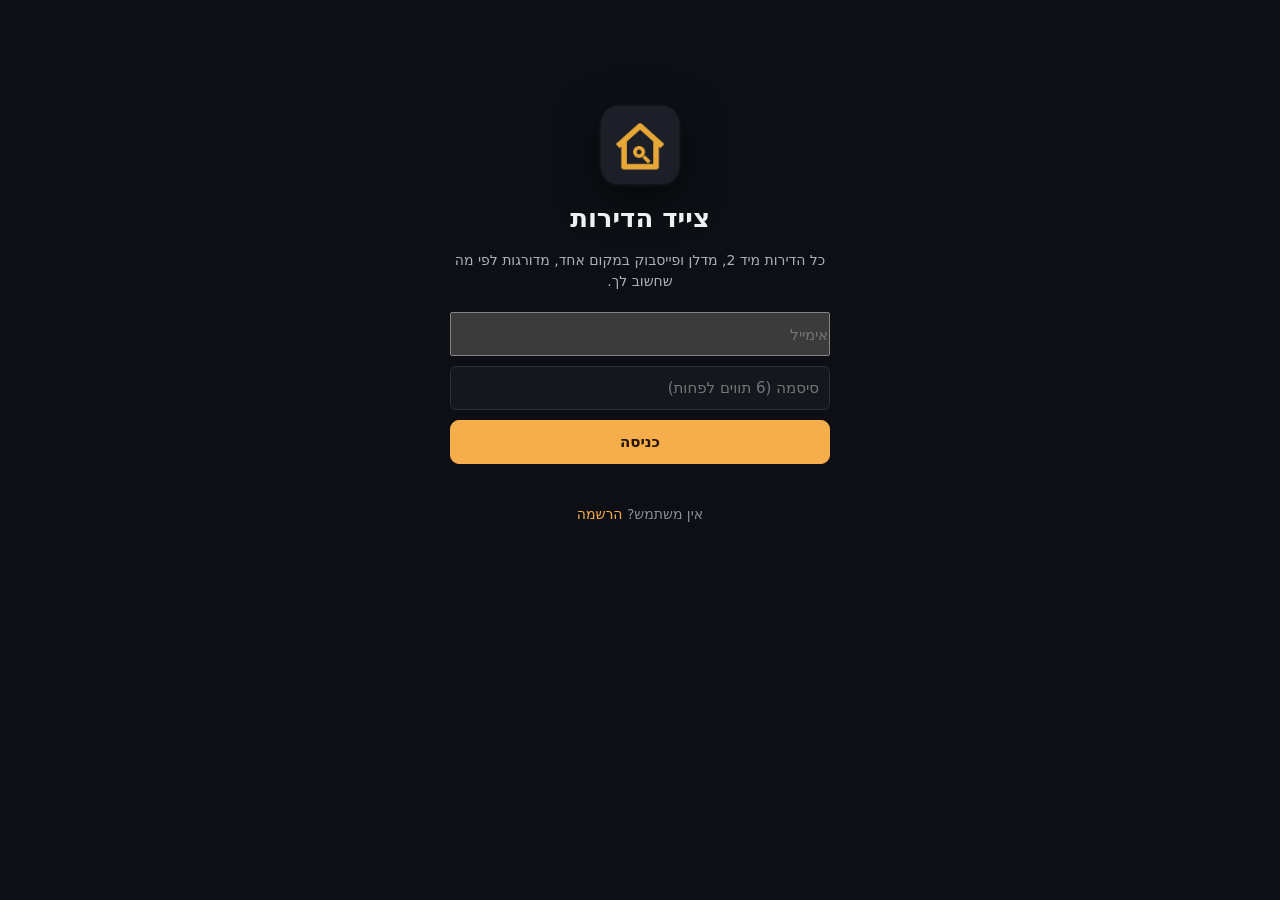
==== index.html @ 7a2f31d3 "deploy 2026-09-27 21:15" ====
<!DOCTYPE html>
<html lang="he" dir="rtl">
<head>
<meta charset="utf-8">
<meta name="viewport" content="width=device-width, initial-scale=1, viewport-fit=cover">
<title>צייד הדירות</title>
<meta name="description" content="כל הדירות מיד 2, מדלן ופייסבוק במקום אחד, מדורגות לפי מה שחשוב לך.">
<meta name="theme-color" content="#1c1f28">
<link rel="manifest" href="manifest.webmanifest">
<link rel="icon" href="icons/48.png">
<link rel="apple-touch-icon" href="icons/180.png">
<meta name="apple-mobile-web-app-capable" content="yes">
<meta name="apple-mobile-web-app-status-bar-style" content="black-translucent">
<meta name="apple-mobile-web-app-title" content="צייד הדירות">
<link rel="stylesheet" href="ui.css">
<link rel="stylesheet" href="app.css">
</head>
<body>

<svg class="sprite" aria-hidden="true">
  <symbol id="i-home" viewBox="0 0 24 24"><path d="M3.5 11 12 3.5l8.5 7.5"/><path d="M5.5 9.5v11h13v-11"/><path d="M10 20.5v-6h4v6"/></symbol>
  <symbol id="i-star" viewBox="0 0 24 24"><path d="m12 3.2 2.7 5.6 6.1.8-4.5 4.2 1.1 6.1L12 17l-5.4 2.9 1.1-6.1-4.5-4.2 6.1-.8z"/></symbol>
  <symbol id="i-pair" viewBox="0 0 24 24"><rect x="5" y="3.5" width="14" height="17" rx="1.5"/><path d="M5 12h14"/><path d="M9 7.5h2M13 7.5h2M9 16h2M13 16h2"/></symbol>
  <symbol id="i-sliders" viewBox="0 0 24 24"><path d="M4 6.5h9M17 6.5h3M4 12h3M11 12h9M4 17.5h11M19 17.5h1"/><circle cx="15" cy="6.5" r="2"/><circle cx="9" cy="12" r="2"/><circle cx="17" cy="17.5" r="2"/></symbol>
  <symbol id="i-source" viewBox="0 0 24 24"><circle cx="12" cy="12" r="8.5"/><path d="M3.5 12h17M12 3.5c2.5 2.6 3.5 5.4 3.5 8.5s-1 5.9-3.5 8.5c-2.5-2.6-3.5-5.4-3.5-8.5s1-5.9 3.5-8.5z"/></symbol>
  <symbol id="i-bell" viewBox="0 0 24 24"><path d="M6 16.5V11a6 6 0 1 1 12 0v5.5l1.5 2h-15z"/><path d="M10 20.5a2 2 0 0 0 4 0"/></symbol>
  <symbol id="i-settings" viewBox="0 0 24 24"><circle cx="12" cy="12" r="3"/><path d="M12 2.5v2.2M12 19.3v2.2M21.5 12h-2.2M4.7 12H2.5M18.7 5.3l-1.6 1.6M6.9 17.1l-1.6 1.6M18.7 18.7l-1.6-1.6M6.9 6.9 5.3 5.3"/></symbol>
  <symbol id="i-log" viewBox="0 0 24 24"><path d="M8.5 6.5h12M8.5 12h12M8.5 17.5h12M3.5 6.5h.01M3.5 12h.01M3.5 17.5h.01"/></symbol>
  <symbol id="i-sync" viewBox="0 0 24 24"><path d="M20.5 12a8.5 8.5 0 1 1-2.5-6"/><path d="M20.5 3.5v6h-6"/></symbol>
  <symbol id="i-external" viewBox="0 0 24 24"><path d="M14.5 3.5h6v6"/><path d="M10 14 20.5 3.5"/><path d="M20.5 14v5.5a2 2 0 0 1-2 2h-13a2 2 0 0 1-2-2v-13a2 2 0 0 1 2-2H11"/></symbol>
  <symbol id="i-search" viewBox="0 0 24 24"><circle cx="11" cy="11" r="7"/><path d="m20 20-3.6-3.6"/></symbol>
  <symbol id="i-x" viewBox="0 0 24 24"><path d="M6 6l12 12M18 6 6 18"/></symbol>
  <symbol id="i-eye-off" viewBox="0 0 24 24"><path d="M3.5 3.5l17 17"/><path d="M10.6 5.6A9.6 9.6 0 0 1 12 5.5c5 0 8.5 4.5 9.5 6.5a14 14 0 0 1-3 3.8M6.4 6.9C4.4 8.3 3 10.4 2.5 12c1 2 4.5 6.5 9.5 6.5 1.6 0 3-.4 4.3-1"/><path d="M9.9 9.9a3 3 0 0 0 4.2 4.2"/></symbol>
  <symbol id="i-chat" viewBox="0 0 24 24"><path d="M20.5 11.5a8.5 8.5 0 0 1-12.4 7.6L3.5 20.5l1.4-4.4A8.5 8.5 0 1 1 20.5 11.5z"/></symbol>
  <symbol id="i-plus" viewBox="0 0 24 24"><path d="M12 5v14M5 12h14"/></symbol>
  <symbol id="i-trash" viewBox="0 0 24 24"><path d="M3.5 6.5h17M9 6.5v-3h6v3M5.5 6.5l1 14h11l1-14"/></symbol>
  <symbol id="i-down" viewBox="0 0 24 24"><path d="M12 4.5v15M6 13.5l6 6 6-6"/></symbol>
  <symbol id="i-copy" viewBox="0 0 24 24"><rect x="8.5" y="8.5" width="12" height="12" rx="2"/><path d="M15.5 8.5v-3a2 2 0 0 0-2-2h-8a2 2 0 0 0-2 2v8a2 2 0 0 0 2 2h3"/></symbol>
  <symbol id="i-check" viewBox="0 0 24 24"><path d="M20 6.5 9.2 17.3 4 12.1"/></symbol>
  <symbol id="i-play" viewBox="0 0 24 24"><path d="M7 4.5 19.5 12 7 19.5z"/></symbol>
  <symbol id="i-pause" viewBox="0 0 24 24"><path d="M8.5 4.5v15M15.5 4.5v15"/></symbol>
  <symbol id="i-menu" viewBox="0 0 24 24"><path d="M4 7h16M4 12h16M4 17h16"/></symbol>
  <symbol id="i-chevron" viewBox="0 0 24 24"><path d="m14.5 6-6 6 6 6"/></symbol>
  <symbol id="i-spark" viewBox="0 0 24 24"><path d="M12 3.5l1.8 5.2 5.2 1.8-5.2 1.8L12 17.5l-1.8-5.2L5 10.5l5.2-1.8z"/><path d="M19 16v4M17 18h4"/></symbol>
</svg>

<div class="app">
  <header class="topbar">
    <div class="brand"><img src="icons/48.png" alt=""><span>צייד הדירות</span></div>
    <label class="profile-pick" title="פרופיל חיפוש">
      <select id="profileSel"></select>
    </label>
    <div class="search"><svg class="ico sm"><use href="#i-search"/></svg><input type="search" id="q" placeholder="חיפוש חופשי: רחוב, שכונה, מילה במודעה…"></div>
    <div class="grow"></div>
    <span class="scan-status" id="scanStatus"></span>
    <button class="btn icon mobile-only" id="searchBtn" title="חיפוש" aria-label="חיפוש"><svg class="ico"><use href="#i-search"/></svg></button>
    <button class="btn primary" id="scanBtn" title="סרוק עכשיו"><svg class="ico sm"><use href="#i-sync"/></svg><span>סרוק עכשיו</span><i class="scan-dot" id="scanDot"></i></button>
  </header>

  <nav class="rail" id="rail">
    <a href="#listings" data-view="listings"><svg class="ico"><use href="#i-home"/></svg><span>דירות</span><i>דירות</i><em id="cntListings"></em></a>
    <a href="#favorites" data-view="favorites"><svg class="ico"><use href="#i-star"/></svg><span>מועדפים</span><i>מועדפים</i><em id="cntFav"></em></a>
    <a href="#pairs" data-view="pairs"><svg class="ico"><use href="#i-pair"/></svg><span>שתי דירות בבניין</span><i>זוגות</i><em id="cntPairs"></em></a>
    <div class="rail-sep">הגדרות החיפוש</div>
    <a href="#profile" data-view="profile"><svg class="ico"><use href="#i-sliders"/></svg><span>פרופיל וקריטריונים</span><i>פרופיל</i></a>
    <a href="#sources" data-view="sources" class="secondary"><svg class="ico"><use href="#i-source"/></svg><span>מקורות</span><i>מקורות</i><em id="cntSources"></em></a>
    <a href="#notify" data-view="notify" class="secondary"><svg class="ico"><use href="#i-bell"/></svg><span>התראות</span><i>התראות</i></a>
    <a href="#settings" data-view="settings" class="secondary"><svg class="ico"><use href="#i-settings"/></svg><span>AI וכללי</span><i>הגדרות</i></a>
    <a href="#log" data-view="log" class="secondary"><svg class="ico"><use href="#i-log"/></svg><span>יומן סריקות</span><i>יומן</i></a>
    <a href="#more" data-view="more" class="more-tab"><svg class="ico"><use href="#i-menu"/></svg><span>עוד</span><i>עוד</i></a>
  </nav>

  <main class="main" id="main"></main>
</div>

<aside class="drawer" id="drawer" hidden>
  <div class="drawer-scrim" data-close></div>
  <div class="drawer-panel" role="dialog" aria-modal="true">
    <button class="btn icon ghost drawer-x" data-close aria-label="סגור"><svg class="ico"><use href="#i-x"/></svg></button>
    <div id="drawerBody"></div>
  </div>
</aside>

<span id="who" hidden></span>
<script type="module" src="app.js"></script>
</body>
</html>
---- ui.css ----
/* =====================================================================
   צייד הדירות — מערכת עיצוב
   בסיס דיו קר + מבטא ענבר יחיד (כמו האייקון). ירוק/אדום רק למשמעות: עומד / נכשל.
   ===================================================================== */

:root{
  --bg:          oklch(0.170 0.012 265);
  --surface:     oklch(0.205 0.012 265);
  --raised:      oklch(0.240 0.013 265);
  --raised-hi:   oklch(0.280 0.014 265);
  --line:        oklch(0.310 0.014 265);
  --line-hi:     oklch(0.400 0.016 265);

  --text:        oklch(0.955 0.006 265);
  --text-2:      oklch(0.760 0.012 265);
  --text-3:      oklch(0.640 0.014 265);

  --accent:      oklch(0.800 0.140 72);
  --accent-hi:   oklch(0.855 0.135 72);
  --accent-ink:  oklch(0.220 0.045 72);
  --accent-soft: oklch(0.800 0.140 72 / 0.13);
  --accent-line: oklch(0.800 0.140 72 / 0.40);

  --good:        oklch(0.765 0.140 158);
  --good-soft:   oklch(0.765 0.140 158 / 0.14);
  --warn:        oklch(0.820 0.130 95);
  --warn-soft:   oklch(0.820 0.130 95 / 0.14);
  --bad:         oklch(0.690 0.180 22);
  --bad-soft:    oklch(0.690 0.180 22 / 0.14);
  --bad-line:    oklch(0.690 0.180 22 / 0.40);

  --font: "Segoe UI", system-ui, -apple-system, "Helvetica Neue", Arial, sans-serif;
  --fs-xs: 0.6875rem; --fs-sm: 0.78125rem; --fs-md: 0.875rem; --fs-base: 0.9375rem;
  --fs-lg: 1.0625rem; --fs-xl: 1.3125rem; --fs-2xl: 1.625rem;

  --r-sm: 6px; --r-md: 9px; --r-lg: 13px;
  --rail-w: 232px; --top-h: 58px;
  --ease: cubic-bezier(.22,1,.36,1);
  --t: 160ms var(--ease);
  color-scheme: dark;
}

*{box-sizing:border-box;margin:0;padding:0}
html,body{height:100%}
body{background:var(--bg);color:var(--text);font-family:var(--font);font-size:var(--fs-md);line-height:1.5;-webkit-font-smoothing:antialiased}
a{color:var(--accent);text-decoration:none}
a:hover{color:var(--accent-hi)}
.sprite{display:none}
.ico{width:18px;height:18px;flex:none;fill:none;stroke:currentColor;stroke-width:1.7;stroke-linecap:round;stroke-linejoin:round}
.ico.sm{width:15px;height:15px}
.grow{flex:1}
.muted{color:var(--text-2)}
.dim{color:var(--text-3)}
.num{font-variant-numeric:tabular-nums;direction:ltr;unicode-bidi:isolate}
[hidden]{display:none!important}
:focus-visible{outline:2px solid var(--accent);outline-offset:2px;border-radius:var(--r-sm)}
::-webkit-scrollbar{width:11px;height:11px}
::-webkit-scrollbar-thumb{background:var(--line);border-radius:99px;border:3px solid transparent;background-clip:content-box}
::-webkit-scrollbar-thumb:hover{background:var(--line-hi);background-clip:content-box}

/* ---------- כפתורים ---------- */
.btn{display:inline-flex;align-items:center;gap:7px;height:34px;padding:0 13px;border-radius:var(--r-md);
  border:1px solid var(--line);background:var(--raised);color:var(--text);font:inherit;font-weight:560;cursor:pointer;
  transition:background var(--t),border-color var(--t),color var(--t);white-space:nowrap}
.btn:hover{background:var(--raised-hi);border-color:var(--line-hi)}
.btn:disabled{opacity:.5;cursor:default}
.btn.primary{background:var(--accent);border-color:var(--accent);color:var(--accent-ink)}
.btn.primary:hover{background:var(--accent-hi);border-color:var(--accent-hi)}
.btn.ghost{background:transparent;border-color:transparent;color:var(--text-2)}
.btn.ghost:hover{background:var(--raised);color:var(--text)}
.btn.danger{color:var(--bad)}
.btn.danger:hover{background:var(--bad-soft);border-color:var(--bad-line)}
.btn.sm{height:28px;padding:0 9px;font-size:var(--fs-sm)}
.btn.icon{width:34px;padding:0;justify-content:center}
.btn.icon.sm{width:28px}

/* ---------- שדות ---------- */
input[type=text],input[type=number],input[type=search],input[type=password],input[type=time],input[type=url],select,textarea{
  font:inherit;color:var(--text);background:var(--surface);border:1px solid var(--line);border-radius:var(--r-sm);
  height:34px;padding:0 10px;min-width:0;transition:border-color var(--t)}
textarea{height:auto;padding:8px 10px;resize:vertical;line-height:1.5}
input:hover,select:hover,textarea:hover{border-color:var(--line-hi)}
input:focus,select:focus,textarea:focus{outline:none;border-color:var(--accent)}
input[type=number]{direction:ltr;text-align:right}
input[type=range]{accent-color:var(--accent)}
input[type=checkbox]{accent-color:var(--accent);width:16px;height:16px}
label.field{display:flex;flex-direction:column;gap:5px;font-size:var(--fs-sm);color:var(--text-2)}
label.check{display:inline-flex;align-items:center;gap:8px;cursor:pointer}

/* ---------- תגיות ---------- */
.chip{display:inline-flex;align-items:center;gap:5px;height:24px;padding:0 9px;border-radius:99px;font-size:var(--fs-xs);
  font-weight:600;background:var(--raised);color:var(--text-2);border:1px solid var(--line);white-space:nowrap}
.chip.ok{background:var(--good-soft);color:var(--good);border-color:transparent}
.chip.partial{background:var(--warn-soft);color:var(--warn);border-color:transparent}
.chip.fail{background:var(--bad-soft);color:var(--bad);border-color:transparent}
.chip.unknown,.chip.pending{background:transparent;color:var(--text-3);border-style:dashed}
.chip.accent{background:var(--accent-soft);color:var(--accent);border-color:var(--accent-line)}

/* ---------- טוסט ---------- */
.toast{position:fixed;bottom:22px;inset-inline-start:50%;transform:translateX(50%);background:var(--raised-hi);color:var(--text);
  border:1px solid var(--line-hi);padding:10px 16px;border-radius:var(--r-md);box-shadow:0 10px 30px #0008;z-index:100;
  font-weight:560;animation:toast .2s var(--ease)}
.toast.err{border-color:var(--bad-line);color:var(--bad)}
@keyframes toast{from{opacity:0;transform:translate(50%,8px)}}
---- app.css ----
/* =====================================================================
   צייד הדירות — דשבורד
   ===================================================================== */

.app{display:grid;grid-template-columns:var(--rail-w) 1fr;grid-template-rows:var(--top-h) 1fr;height:100vh}

/* ---------- סרגל עליון ---------- */
.topbar{grid-column:1/-1;display:flex;align-items:center;gap:12px;padding:0 18px;border-bottom:1px solid var(--line);background:var(--surface)}
.brand{display:flex;align-items:center;gap:9px;width:calc(var(--rail-w) - 30px);font-weight:680;font-size:var(--fs-base)}
.brand img{width:26px;height:26px}
.profile-pick select{height:34px;font-weight:600;max-width:260px}
.search{display:flex;align-items:center;gap:7px;background:var(--bg);border:1px solid var(--line);border-radius:var(--r-md);padding:0 10px;height:34px;width:min(380px,32vw);color:var(--text-3)}
.search:focus-within{border-color:var(--accent)}
.search input{border:0;background:transparent;height:32px;padding:0;flex:1}
.scan-status{font-size:var(--fs-sm);color:var(--text-2);display:flex;align-items:center;gap:7px}
.scan-status .dot{width:8px;height:8px;border-radius:50%;background:var(--accent);animation:pulse 1.2s infinite}
@keyframes pulse{50%{opacity:.3}}
#scanBtn.busy .ico{animation:spin 1s linear infinite}
@keyframes spin{to{transform:rotate(-360deg)}}

/* ---------- ניווט ---------- */
.rail{border-inline-end:1px solid var(--line);padding:12px 10px;display:flex;flex-direction:column;gap:2px;overflow:auto;background:var(--surface)}
.rail a{display:flex;align-items:center;gap:10px;height:38px;padding:0 11px;border-radius:var(--r-md);color:var(--text-2);font-weight:560;transition:background var(--t),color var(--t)}
.rail a:hover{background:var(--raised);color:var(--text)}
.rail a.on{background:var(--accent-soft);color:var(--accent)}
.rail a span{flex:1}
.rail em{font-style:normal;font-size:var(--fs-xs);font-weight:650;color:var(--text-3);font-variant-numeric:tabular-nums}
.rail a.on em{color:var(--accent)}
.rail-sep{font-size:var(--fs-xs);color:var(--text-3);font-weight:650;letter-spacing:.02em;padding:16px 11px 6px}

.main{overflow:auto;padding:22px 26px 60px}
.view-head{display:flex;align-items:flex-end;gap:14px;margin-bottom:16px;flex-wrap:wrap}
.view-head h1{font-size:var(--fs-xl);font-weight:680;line-height:1.2}
.view-head p{color:var(--text-2);font-size:var(--fs-sm);margin-top:3px}

/* ---------- סרגל סינון ---------- */
.filters{display:flex;flex-wrap:wrap;align-items:center;gap:10px 14px;padding:10px 12px;background:var(--surface);border:1px solid var(--line);border-radius:var(--r-lg);margin-bottom:16px}
.filters .grp{display:flex;align-items:center;gap:8px;font-size:var(--fs-sm);color:var(--text-2)}
.filters select{height:30px;font-size:var(--fs-sm)}
.filters input[type=range]{width:120px}
.filters .val{min-width:34px;font-weight:650;color:var(--text)}
.seg{display:inline-flex;background:var(--bg);border:1px solid var(--line);border-radius:var(--r-md);padding:2px;gap:2px}
.seg button{height:26px;padding:0 10px;border:0;border-radius:7px;background:transparent;color:var(--text-2);font:inherit;font-size:var(--fs-sm);font-weight:560;cursor:pointer}
.seg button:hover{color:var(--text)}
.seg button.on{background:var(--raised-hi);color:var(--text)}
.seg.imp button.on[data-v=must]{background:var(--accent);color:var(--accent-ink)}
.seg.imp button.on[data-v=off]{background:transparent;color:var(--text-3);box-shadow:inset 0 0 0 1px var(--line)}

.summary{font-size:var(--fs-sm);color:var(--text-2);margin:-4px 0 12px;display:flex;gap:14px;align-items:center}

/* ---------- כרטיסי מודעה ---------- */
.grid{display:grid;grid-template-columns:repeat(auto-fill,minmax(310px,1fr));gap:16px}
.card{background:var(--surface);border:1px solid var(--line);border-radius:var(--r-lg);overflow:hidden;display:flex;flex-direction:column;cursor:pointer;transition:border-color var(--t),transform var(--t)}
.card:hover{border-color:var(--line-hi)}
.card.unseen{border-color:var(--accent-line)}
.card.muted-card{opacity:.55}
.card .pic{position:relative;aspect-ratio:16/10;background:var(--raised);overflow:hidden}
.card .pic img{width:100%;height:100%;object-fit:cover;display:block}
.card .pic .noimg{position:absolute;inset:0;display:grid;place-items:center;color:var(--text-3);font-size:var(--fs-sm);padding:14px;text-align:center;line-height:1.45}
.badges{position:absolute;top:10px;inset-inline-start:10px;display:flex;gap:6px;flex-wrap:wrap;max-width:70%}
.badge{height:22px;padding:0 8px;border-radius:99px;font-size:var(--fs-xs);font-weight:700;display:inline-flex;align-items:center;gap:4px;background:#000a;color:#fff;backdrop-filter:blur(6px)}
.badge.new{background:var(--accent);color:var(--accent-ink)}
.badge.drop{background:var(--good);color:oklch(0.2 0.05 158)}
.badge.pair{background:oklch(0.7 0.12 250);color:oklch(0.18 0.05 250)}
.badge.gone{background:var(--bad);color:#fff}

.ring{position:absolute;top:8px;inset-inline-end:8px;width:52px;height:52px;border-radius:50%;display:grid;place-items:center;
  background:conic-gradient(var(--c) calc(var(--p)*1%), #ffffff24 0);box-shadow:0 4px 14px #0007}
.ring::before{content:"";position:absolute;inset:5px;border-radius:50%;background:oklch(0.17 0.012 265 / .92)}
.ring b{position:relative;font-size:var(--fs-base);font-weight:720;font-variant-numeric:tabular-nums}
.ring b small{font-size:9px;font-weight:600;margin-inline-start:1px}
.ring.pending::after{content:"AI";position:absolute;bottom:-3px;inset-inline-start:-3px;font-size:9px;font-weight:800;background:var(--raised-hi);color:var(--text-2);border-radius:99px;padding:1px 5px;border:1px solid var(--line-hi)}

.card .body{padding:12px 14px 10px;display:flex;flex-direction:column;gap:6px;flex:1}
.price-row{display:flex;align-items:baseline;gap:10px;flex-wrap:wrap}
.price{font-size:var(--fs-lg);font-weight:720}
.ppsqm{font-size:var(--fs-xs);color:var(--text-3)}
.ppsqm .cheap{color:var(--good)} .ppsqm .pricey{color:var(--bad)}
.facts{color:var(--text);font-size:var(--fs-sm)}
.place{color:var(--text-2);font-size:var(--fs-sm)}
.crit{display:flex;flex-wrap:wrap;gap:5px;margin-top:4px}
.ai-line{font-size:var(--fs-xs);color:var(--text-2);display:flex;gap:6px;align-items:flex-start;line-height:1.45}
.ai-line .ico{color:var(--accent);margin-top:1px}
.card .foot{display:flex;align-items:center;gap:4px;padding:8px 10px;border-top:1px solid var(--line)}
.card .foot select{height:28px;font-size:var(--fs-xs);padding:0 6px;max-width:112px}
.card .foot .srcline{font-size:var(--fs-xs);color:var(--text-3);margin-inline-end:auto;padding-inline-start:4px;white-space:nowrap;overflow:hidden;text-overflow:ellipsis;min-width:0}
.fav-on{color:var(--accent)!important}
.fav-on .ico{fill:currentColor}

.empty{padding:50px 20px;text-align:center;color:var(--text-2);border:1px dashed var(--line);border-radius:var(--r-lg)}
.empty h2{font-size:var(--fs-lg);color:var(--text);margin-bottom:6px}

/* ---------- צ'קליסט פתיחה ---------- */
.onboard{background:linear-gradient(135deg,var(--accent-soft),transparent 70%);border:1px solid var(--accent-line);border-radius:var(--r-lg);padding:16px 18px;margin-bottom:18px}
.onboard h2{font-size:var(--fs-lg);margin-bottom:10px}
.onboard ol{list-style:none;display:flex;flex-direction:column;gap:8px;counter-reset:s}
.onboard li{display:flex;align-items:center;gap:10px;counter-increment:s}
.onboard li::before{content:counter(s);width:24px;height:24px;border-radius:50%;display:grid;place-items:center;background:var(--raised-hi);font-size:var(--fs-xs);font-weight:700;flex:none}
.onboard li.done::before{content:"✓";background:var(--good);color:oklch(0.2 0.05 158)}
.onboard li.done span{color:var(--text-3);text-decoration:line-through}
.onboard li span{flex:1}

/* ---------- מגירת פרטים ---------- */
.drawer{position:fixed;inset:0;z-index:50}
.drawer-scrim{position:absolute;inset:0;background:#0009;animation:fade .2s}
@keyframes fade{from{opacity:0}}
.drawer-panel{position:absolute;inset-block:0;inset-inline-end:0;width:min(720px,94vw);background:var(--bg);border-inline-start:1px solid var(--line);overflow:auto;animation:slide .25s var(--ease)}
@keyframes slide{from{transform:translateX(-40px);opacity:0}}
.btn.drawer-x{position:absolute;color:#fff;top:10px;inset-inline-end:10px;z-index:3;background:oklch(0.17 0.012 265 / .75);backdrop-filter:blur(6px);border-radius:50%}
.gallery{display:flex;overflow-x:auto;scroll-snap-type:x mandatory;gap:4px;background:var(--surface);height:340px}
.gallery img{height:100%;flex:none;scroll-snap-align:start;object-fit:cover;max-width:100%}
.gallery .noimg{flex:1;display:grid;place-items:center;color:var(--text-3)}
.dsec{padding:18px 22px;border-bottom:1px solid var(--line)}
.dsec h3{font-size:var(--fs-sm);color:var(--text-3);font-weight:650;margin-bottom:10px;letter-spacing:.02em}
.dhead{display:flex;gap:16px;align-items:flex-start}
.dhead h2{font-size:var(--fs-xl);line-height:1.25}
.dhead .ring{position:relative;inset:auto;flex:none;width:64px;height:64px}
.kv{display:grid;grid-template-columns:repeat(auto-fill,minmax(150px,1fr));gap:10px 18px}
.kv div{display:flex;flex-direction:column}
.kv dt{font-size:var(--fs-xs);color:var(--text-3)}
.kv dd{font-weight:600}
.breakdown{display:flex;flex-direction:column;gap:6px}
.bd{display:grid;grid-template-columns:18px 1fr auto;gap:10px;align-items:start;padding:8px 10px;background:var(--surface);border-radius:var(--r-md)}
.bd .mark{width:18px;height:18px;border-radius:50%;margin-top:2px}
.bd.ok .mark{background:var(--good)} .bd.partial .mark{background:var(--warn)} .bd.fail .mark{background:var(--bad)}
.bd.unknown .mark,.bd.pending .mark{border:2px dashed var(--line-hi)}
.bd b{font-weight:600}
.bd p{font-size:var(--fs-sm);color:var(--text-2)}
.bd .imp{font-size:var(--fs-xs);color:var(--text-3)}
.fulltext{white-space:pre-wrap;line-height:1.65;color:var(--text);font-size:var(--fs-md)}
.fulltext.clamp{display:-webkit-box;-webkit-line-clamp:10;-webkit-box-orient:vertical;overflow:hidden}
.more-text{margin-top:6px;padding:0;color:var(--accent)}
.gallery img{cursor:zoom-in}
.gallery-count{font-size:var(--fs-xs);color:var(--text-3);padding:6px 22px 0}
.lightbox{position:fixed;inset:0;z-index:100;background:#000;animation:fade .2s}
.lb-track{display:flex;height:100%;overflow-x:auto;scroll-snap-type:x mandatory;scrollbar-width:none;overscroll-behavior:contain}
.lb-track::-webkit-scrollbar{display:none}
.lb-slide{flex:0 0 100%;height:100%;scroll-snap-align:center;display:grid;place-items:center}
.lb-slide img{max-width:100%;max-height:100%;object-fit:contain}
.btn.lb-x{position:absolute;top:calc(12px + env(safe-area-inset-top));inset-inline-end:12px;background:#0009;border-color:transparent;color:#fff;border-radius:50%;width:44px;height:44px}
.lb-count{position:absolute;bottom:calc(16px + env(safe-area-inset-bottom));inset-inline:0;text-align:center;color:#fffc;font-size:var(--fs-sm);font-variant-numeric:tabular-nums;direction:ltr}
.links{display:flex;flex-wrap:wrap;gap:8px}
.hist{display:flex;flex-direction:column;gap:4px;font-size:var(--fs-sm)}
.actions{display:flex;flex-wrap:wrap;gap:8px;align-items:center}

/* ---------- טפסים / הגדרות ---------- */
.panel{background:var(--surface);border:1px solid var(--line);border-radius:var(--r-lg);padding:18px;margin-bottom:16px}
.panel>h2{font-size:var(--fs-base);font-weight:650;margin-bottom:4px}
.panel>.sub{color:var(--text-2);font-size:var(--fs-sm);margin-bottom:14px;line-height:1.55}
.form-grid{display:grid;grid-template-columns:repeat(auto-fill,minmax(190px,1fr));gap:12px 16px;align-items:end}
.row{display:flex;gap:10px;align-items:center;flex-wrap:wrap}
.steps{margin:0 0 12px;padding-inline-start:20px;color:var(--text-2);font-size:var(--fs-sm);line-height:1.8}
.steps b{color:var(--text)}
pre.code{background:var(--bg);border:1px solid var(--line);border-radius:var(--r-md);padding:12px;direction:ltr;text-align:left;font-size:12px;overflow:auto;margin-bottom:10px;white-space:pre}
.saved{font-size:var(--fs-sm);color:var(--good);opacity:0;transition:opacity .3s}
.saved.show{opacity:1}

/* ---------- פרופיל: קריטריונים ---------- */
.ptabs{display:flex;gap:6px;flex-wrap:wrap;margin-bottom:14px}
.crits{display:flex;flex-direction:column;gap:10px}
.crit-card{background:var(--surface);border:1px solid var(--line);border-radius:var(--r-lg);padding:12px 14px}
.crit-card.off{opacity:.6}
.crit-card.must{border-color:var(--accent-line)}
.crit-top{display:flex;align-items:center;gap:10px;flex-wrap:wrap}
.crit-top .kind{font-weight:650;min-width:120px}
.crit-top .hint{font-size:var(--fs-xs);color:var(--text-3);flex:1;min-width:160px}
.crit-body{margin-top:10px;display:flex;flex-direction:column;gap:10px}
.crit-body .form-grid{grid-template-columns:repeat(auto-fill,minmax(150px,1fr))}
.tier{display:grid;grid-template-columns:1.1fr 0.9fr 2fr 150px 28px;gap:8px;align-items:center}
.tier.head{font-size:var(--fs-xs);color:var(--text-3)}
.tier .score{display:flex;align-items:center;gap:6px}
.tf{display:contents}
.tf .tl{display:none}
.tier .score input{flex:1}
.tier .score b{min-width:30px;font-size:var(--fs-sm);text-align:left}
.add-crit{display:flex;flex-wrap:wrap;gap:6px;margin-top:12px}
.dist{display:flex;gap:12px;flex-wrap:wrap;font-size:var(--fs-sm);color:var(--text-2)}
.dist b{color:var(--text)}

/* ---------- מקורות ---------- */
.src-list{display:flex;flex-direction:column;gap:8px}
.src{display:grid;grid-template-columns:auto 1fr auto;gap:12px;align-items:center;background:var(--surface);border:1px solid var(--line);border-radius:var(--r-lg);padding:10px 14px}
.src.disabled{opacity:.55}
.src .meta{display:flex;flex-direction:column;gap:3px;min-width:0}
.src .meta input{height:28px;font-weight:600;background:transparent;border-color:transparent;padding:0 4px;margin-inline-start:-4px}
.src .meta input:hover{border-color:var(--line)}
.src .url{font-size:var(--fs-xs);color:var(--text-3);direction:ltr;text-align:right;white-space:nowrap;overflow:hidden;text-overflow:ellipsis}
.src .st{font-size:var(--fs-xs);color:var(--text-2)}
.src .st.err{color:var(--bad)}
.src .ops{display:flex;gap:6px;align-items:center}
.src .ops select{height:28px;font-size:var(--fs-xs)}
.quick{display:flex;flex-wrap:wrap;gap:8px}

/* ---------- יומן ---------- */
.log{display:flex;flex-direction:column;font-size:var(--fs-sm)}
.log div{display:grid;grid-template-columns:120px 1fr;gap:12px;padding:7px 10px;border-bottom:1px solid var(--line)}
.log time{color:var(--text-3);font-variant-numeric:tabular-nums}
.log .warn{color:var(--warn)} .log .error{color:var(--bad)}

.rail a i{display:none;font-style:normal}
.rail .more-tab{display:none}
.mobile-only{display:none}
.off-dot{width:8px;height:8px;border-radius:50%;background:var(--bad);display:inline-block}
.tpl-pick{height:28px;font-size:var(--fs-sm);background:transparent;border-color:transparent;color:var(--text-2);cursor:pointer}
.tpl-pick:hover{border-color:var(--line)}
#scanBtn{position:relative}
.scan-dot{position:absolute;top:-3px;inset-inline-start:-3px;width:10px;height:10px;border-radius:50%;border:2px solid var(--surface);display:none}
.scan-dot.off{display:block;background:var(--bad)}
details.how{margin-top:12px}
details.how summary{cursor:pointer;color:var(--accent);font-weight:600;font-size:var(--fs-sm)}
.more-list{display:flex;flex-direction:column;background:var(--surface);border:1px solid var(--line);border-radius:var(--r-lg);overflow:hidden;margin-bottom:14px}
.more-item{display:flex;align-items:center;gap:12px;padding:15px 16px;color:var(--text);border-bottom:1px solid var(--line)}
.more-item:last-child{border-bottom:0}
.more-item:hover{color:var(--text);background:var(--raised)}
.more-item b{display:block;font-weight:600}
.more-item small{display:block;color:var(--text-3);font-size:var(--fs-xs)}
.more-item .ico.sm{color:var(--text-3)}
.scanner-card{display:flex;flex-direction:column;gap:6px;align-items:flex-start}
.more-who{text-align:center}

/* ---------- מסך כניסה / בחירת תבנית ---------- */
body.auth-mode .topbar,body.auth-mode .rail{display:none}
body.auth-mode .app{grid-template-columns:1fr;grid-template-rows:1fr}
.auth{max-width:380px;margin:9vh auto 0;display:flex;flex-direction:column;align-items:center;gap:12px;text-align:center}
.auth.wide{max-width:560px}
.auth img{width:84px;height:84px;border-radius:22px;box-shadow:0 12px 40px #0008}
.auth h1{font-size:var(--fs-2xl);font-weight:720}
.auth form{display:flex;flex-direction:column;gap:10px;width:100%;margin-top:8px}
.auth input{height:44px;font-size:var(--fs-base)}
.auth .btn{height:44px;justify-content:center;font-size:var(--fs-base)}
.auth-msg{min-height:1.4em;color:var(--bad);font-size:var(--fs-sm)}
.tpl{display:grid;grid-template-columns:1fr 1fr;gap:10px;width:100%;margin-top:10px}
.tpl .btn{height:64px;justify-content:center;white-space:normal;text-align:center;font-size:var(--fs-base)}

/* =====================================================================
   נייד
   ===================================================================== */
@media (max-width:900px){
  /* שלד: סרגל עליון בשורה אחת, תוכן, סרגל תחתון */
  .app{grid-template-columns:1fr;grid-template-rows:auto 1fr;height:100dvh}
  .topbar{flex-wrap:wrap;height:auto;padding:calc(8px + env(safe-area-inset-top)) 12px 8px;gap:8px}
  .brand{width:auto}
  .brand span{display:none}
  .brand img{width:30px;height:30px}
  .profile-pick{flex:1;min-width:0}
  .profile-pick select{width:100%;max-width:none;height:38px}
  .topbar>.grow{display:none}
  .search{display:none;order:5;width:100%;height:40px}
  body.search-open .search{display:flex}
  .scan-status{display:none}
  .mobile-only{display:inline-flex}
  #searchBtn,#scanBtn{width:40px;height:38px;padding:0;justify-content:center}
  #scanBtn span{display:none}

  /* סרגל תחתון: 5 לשוניות, השאר תחת "עוד" */
  .rail{position:fixed;inset-inline:0;bottom:0;z-index:40;flex-direction:row;gap:0;padding:6px 6px calc(6px + env(safe-area-inset-bottom));
    border-inline-end:0;border-top:1px solid var(--line);background:oklch(0.205 0.012 265 / .96);backdrop-filter:blur(10px);overflow:visible}
  .rail-sep,.rail .secondary{display:none}
  .rail .more-tab{display:flex}
  .rail a{flex:1 1 0;min-width:0;flex-direction:column;height:auto;gap:3px;padding:6px 2px;position:relative;justify-content:center;border-radius:10px}
  .rail a span{display:none}
  .rail a i{display:block;font-size:11px;line-height:1.1;white-space:nowrap}
  .rail a em{position:absolute;top:2px;inset-inline-start:calc(50% + 5px);background:var(--accent);color:var(--accent-ink);border-radius:99px;padding:0 5px;font-size:10px;line-height:16px;min-width:16px;text-align:center}
  .rail a em:empty{display:none}
  .rail a.on em{color:var(--accent-ink)}

  /* תוכן */
  .main{padding:12px 12px calc(84px + env(safe-area-inset-bottom))}
  .view-head{margin-bottom:12px;gap:8px;align-items:center;position:relative}
  .view-head h1{font-size:var(--fs-xl)}
  .view-head p{display:none}
  .view-head>.grow{flex:1 1 auto}
  .view-head .saved{position:absolute;inset-inline-start:0;top:4px}
  .summary{margin:0 0 10px}
  .onboard{padding:14px}
  .onboard li{align-items:flex-start}
  .onboard li span{font-size:var(--fs-sm)}

  /* מסננים: תווית מעל שדה, שתי עמודות */
  .filters{display:none;grid-template-columns:1fr 1fr;gap:12px;padding:12px}
  .filters.open{display:grid}
  .filters .grp{flex-direction:column;align-items:stretch;gap:5px;font-size:var(--fs-xs)}
  .filters .grp select{width:100%;height:36px;font-size:var(--fs-sm)}
  .filters .grp:first-child,.filters .grp:nth-child(2){grid-column:1/-1}
  .filters .grp:first-child{flex-direction:row;align-items:center}
  .filters .grp:first-child input{flex:1}
  .filters .seg{width:100%}
  .filters .seg button{flex:1;height:30px}
  .filters label.check{flex-direction:row;align-items:center;grid-column:1/-1;font-size:var(--fs-sm)}
  .filters [data-act=clearFilters]{grid-column:1/-1;justify-content:center}

  /* כרטיס דירה */
  .grid{grid-template-columns:1fr;gap:12px}
  .card .pic{aspect-ratio:16/9}
  .ring{width:48px;height:48px}
  .card .body{padding:10px 12px 8px;gap:4px}
  .price{font-size:1.1875rem}
  .crit .chip:nth-child(n+5){display:none}
  .card .foot{padding:6px 8px}
  .card .foot .btn.icon.sm{width:36px;height:36px}
  .card .foot select{height:34px;max-width:104px}

  /* מגירת דירה: מסך מלא, תמונה ברוחב מלא, כפתורים בגריד */
  .drawer-panel{width:100vw}
  .gallery{height:260px}
  .gallery img{flex:0 0 100%;width:100%;max-width:none}
  .dsec{padding:14px}
  .dhead{gap:12px}
  .dhead .ring{width:56px;height:56px}
  .dhead h2{font-size:var(--fs-lg)}
  .actions{display:grid;grid-template-columns:1fr 1fr;gap:8px}
  .actions .btn,.actions select{width:100%;justify-content:center;height:42px}
  .kv{grid-template-columns:1fr 1fr}

  /* פרופיל: כותרת קריטריון בשורה, חשיבות ברוחב מלא, שדות עם תוויות */
  .ptabs{flex-wrap:wrap;gap:6px}
  .ptabs .tpl-pick{max-width:100%}
  .main{overflow-x:hidden}
  select{max-width:100%;min-width:0}
  .form-grid>*,.crit-body>*,.panel>*{min-width:0}
  .field select,.field input{width:100%}
  .crit-card{padding:12px}
  .crit-top{gap:8px}
  .crit-top .kind{min-width:0;flex:1;order:1}
  .crit-top .chip{order:2}
  .crit-top [data-cact=delete]{order:3}
  .crit-top .hint{display:none}
  .crit-top .seg{order:4;width:100%;display:grid;grid-template-columns:repeat(5,1fr)}
  .crit-top .seg button{padding:0 2px;font-size:11.5px;white-space:nowrap;height:32px}
  .crit-body .form-grid{grid-template-columns:1fr 1fr}
  .tier{grid-template-columns:1fr 1fr;gap:8px 10px;padding:10px;margin-bottom:8px;background:var(--bg);border:1px solid var(--line);border-radius:var(--r-md);position:relative}
  .tier.head{display:none}
  .tf{display:flex;flex-direction:column;gap:4px;min-width:0}
  .tf .tl{display:block;font-size:var(--fs-xs);color:var(--text-3)}
  .tf input{width:100%}
  .tf-alias,.tier .score{grid-column:1/-1}
  .tier .score{flex-direction:row;flex-wrap:wrap;align-items:center}
  .tier .score .tl{width:100%}
  .tier .score input{flex:1}
  .tier-del{position:absolute;top:4px;inset-inline-end:4px}
  .tf-name{padding-inline-end:30px}

  .src{grid-template-columns:auto 1fr;padding:10px 12px}
  .src .ops{grid-column:1/-1;justify-content:flex-end}
  .panel{padding:14px}
  .form-grid{grid-template-columns:1fr}
  .log div{grid-template-columns:1fr;gap:2px}
  .auth{margin-top:6vh;padding:0 8px}
  .tpl{grid-template-columns:1fr}
}
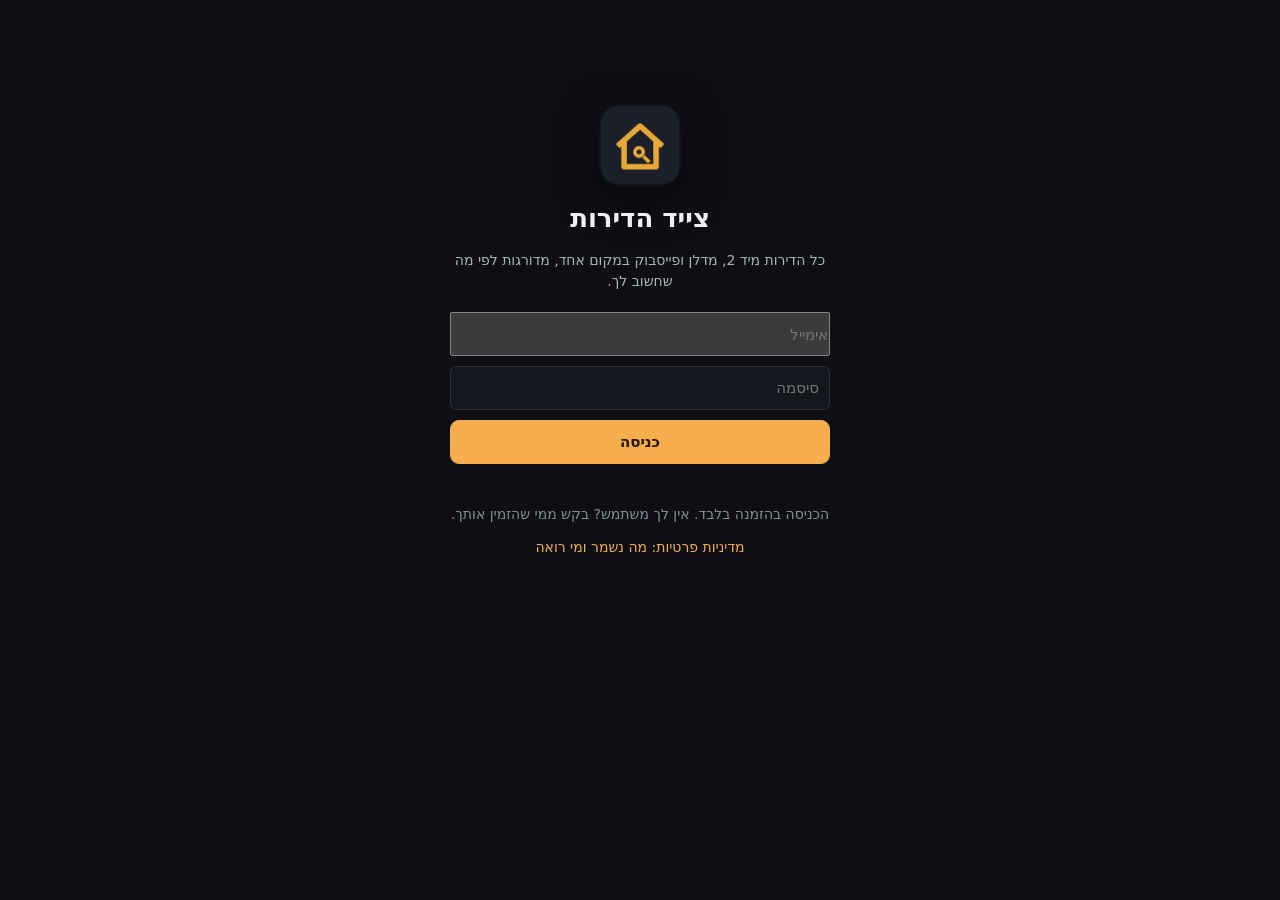
==== commit a0d89a43: "deploy 2026-09-29 15:04" ====
--- a/index.html
+++ b/index.html
@@ -3,6 +3,12 @@
 <head>
 <meta charset="utf-8">
 <meta name="viewport" content="width=device-width, initial-scale=1, viewport-fit=cover">
+<!-- GitHub Pages לא מאפשר כותרות אבטחה, אז המדיניות כאן. הכתובת של Supabase מתעדכנת לבד מ-build/config.json (build.mjs).
+     style-src 'unsafe-inline': האפליקציה משתמשת במאפייני style בתוך ה-HTML (צבע הציון, רוחב וכו').
+     img-src https: — תמונות המודעות מגיעות מיד 2, מדלן ופייסבוק. frame-ancestors לא עובד ב-meta ולכן לא מופיע. -->
+<meta http-equiv="Content-Security-Policy" content="default-src 'self'; script-src 'self'; style-src 'self' 'unsafe-inline'; img-src 'self' https: data: blob:; connect-src 'self' https://radkgcnrcioicggrpmfz.supabase.co wss://radkgcnrcioicggrpmfz.supabase.co; worker-src 'self'; manifest-src 'self'; object-src 'none'; base-uri 'self'; form-action 'self'">
+<meta name="referrer" content="no-referrer">
+<meta name="robots" content="noindex,nofollow">
 <title>צייד הדירות</title>
 <meta name="description" content="כל הדירות מיד 2, מדלן ופייסבוק במקום אחד, מדורגות לפי מה שחשוב לך.">
 <meta name="theme-color" content="#1c1f28">
@@ -17,7 +23,7 @@
 </head>
 <body>
 
-<svg class="sprite" aria-hidden="true">
+<svg class="sprite" aria-hidden="true" focusable="false">
   <symbol id="i-home" viewBox="0 0 24 24"><path d="M3.5 11 12 3.5l8.5 7.5"/><path d="M5.5 9.5v11h13v-11"/><path d="M10 20.5v-6h4v6"/></symbol>
   <symbol id="i-star" viewBox="0 0 24 24"><path d="m12 3.2 2.7 5.6 6.1.8-4.5 4.2 1.1 6.1L12 17l-5.4 2.9 1.1-6.1-4.5-4.2 6.1-.8z"/></symbol>
   <symbol id="i-pair" viewBox="0 0 24 24"><rect x="5" y="3.5" width="14" height="17" rx="1.5"/><path d="M5 12h14"/><path d="M9 7.5h2M13 7.5h2M9 16h2M13 16h2"/></symbol>
@@ -39,6 +45,8 @@
   <symbol id="i-check" viewBox="0 0 24 24"><path d="M20 6.5 9.2 17.3 4 12.1"/></symbol>
   <symbol id="i-play" viewBox="0 0 24 24"><path d="M7 4.5 19.5 12 7 19.5z"/></symbol>
   <symbol id="i-pause" viewBox="0 0 24 24"><path d="M8.5 4.5v15M15.5 4.5v15"/></symbol>
+  <symbol id="i-ban" viewBox="0 0 24 24"><circle cx="12" cy="12" r="8.5"/><path d="m6 6 12 12"/></symbol>
+  <symbol id="i-undo" viewBox="0 0 24 24"><path d="M9 14 4 9l5-5"/><path d="M4 9h10.5a5.5 5.5 0 0 1 0 11H11"/></symbol>
   <symbol id="i-menu" viewBox="0 0 24 24"><path d="M4 7h16M4 12h16M4 17h16"/></symbol>
   <symbol id="i-chevron" viewBox="0 0 24 24"><path d="m14.5 6-6 6 6 6"/></symbol>
   <symbol id="i-spark" viewBox="0 0 24 24"><path d="M12 3.5l1.8 5.2 5.2 1.8-5.2 1.8L12 17.5l-1.8-5.2L5 10.5l5.2-1.8z"/><path d="M19 16v4M17 18h4"/></symbol>
@@ -48,16 +56,16 @@
   <header class="topbar">
     <div class="brand"><img src="icons/48.png" alt=""><span>צייד הדירות</span></div>
     <label class="profile-pick" title="פרופיל חיפוש">
-      <select id="profileSel"></select>
+      <select id="profileSel" aria-label="פרופיל חיפוש"></select>
     </label>
-    <div class="search"><svg class="ico sm"><use href="#i-search"/></svg><input type="search" id="q" placeholder="חיפוש חופשי: רחוב, שכונה, מילה במודעה…"></div>
+    <div class="search"><svg class="ico sm"><use href="#i-search"/></svg><input type="search" id="q" aria-label="חיפוש חופשי" placeholder="חיפוש חופשי: רחוב, שכונה, מילה במודעה…"></div>
     <div class="grow"></div>
     <span class="scan-status" id="scanStatus"></span>
     <button class="btn icon mobile-only" id="searchBtn" title="חיפוש" aria-label="חיפוש"><svg class="ico"><use href="#i-search"/></svg></button>
-    <button class="btn primary" id="scanBtn" title="סרוק עכשיו"><svg class="ico sm"><use href="#i-sync"/></svg><span>סרוק עכשיו</span><i class="scan-dot" id="scanDot"></i></button>
+    <button class="btn primary" id="scanBtn" title="סרוק עכשיו" aria-label="סרוק עכשיו"><svg class="ico sm"><use href="#i-sync"/></svg><span>סרוק עכשיו</span><i class="scan-dot" id="scanDot"></i></button>
   </header>
 
-  <nav class="rail" id="rail">
+  <nav class="rail" id="rail" aria-label="ניווט ראשי">
     <a href="#listings" data-view="listings"><svg class="ico"><use href="#i-home"/></svg><span>דירות</span><i>דירות</i><em id="cntListings"></em></a>
     <a href="#favorites" data-view="favorites"><svg class="ico"><use href="#i-star"/></svg><span>מועדפים</span><i>מועדפים</i><em id="cntFav"></em></a>
     <a href="#pairs" data-view="pairs"><svg class="ico"><use href="#i-pair"/></svg><span>שתי דירות בבניין</span><i>זוגות</i><em id="cntPairs"></em></a>
@@ -66,6 +74,7 @@
     <a href="#sources" data-view="sources" class="secondary"><svg class="ico"><use href="#i-source"/></svg><span>מקורות</span><i>מקורות</i><em id="cntSources"></em></a>
     <a href="#notify" data-view="notify" class="secondary"><svg class="ico"><use href="#i-bell"/></svg><span>התראות</span><i>התראות</i></a>
     <a href="#settings" data-view="settings" class="secondary"><svg class="ico"><use href="#i-settings"/></svg><span>AI וכללי</span><i>הגדרות</i></a>
+    <a href="#rejected" data-view="rejected" class="secondary"><svg class="ico"><use href="#i-ban"/></svg><span>לא רלוונטיות</span><i>נפסלו</i><em id="cntRejected"></em></a>
     <a href="#log" data-view="log" class="secondary"><svg class="ico"><use href="#i-log"/></svg><span>יומן סריקות</span><i>יומן</i></a>
     <a href="#more" data-view="more" class="more-tab"><svg class="ico"><use href="#i-menu"/></svg><span>עוד</span><i>עוד</i></a>
   </nav>
@@ -75,8 +84,8 @@
 
 <aside class="drawer" id="drawer" hidden>
   <div class="drawer-scrim" data-close></div>
-  <div class="drawer-panel" role="dialog" aria-modal="true">
-    <button class="btn icon ghost drawer-x" data-close aria-label="סגור"><svg class="ico"><use href="#i-x"/></svg></button>
+  <div class="drawer-panel" role="dialog" aria-modal="true" aria-label="פרטי הדירה">
+    <button class="btn icon ghost drawer-x" data-close aria-label="סגור את פרטי הדירה"><svg class="ico"><use href="#i-x"/></svg></button>
     <div id="drawerBody"></div>
   </div>
 </aside>
--- a/app.css
+++ b/app.css
@@ -232,6 +232,31 @@
 .tpl{display:grid;grid-template-columns:1fr 1fr;gap:10px;width:100%;margin-top:10px}
 .tpl .btn{height:64px;justify-content:center;white-space:normal;text-align:center;font-size:var(--fs-base)}
 
+
+/* ---------- לא רלוונטי: גיליון סיבות, תגיות, מה למדתי ---------- */
+.badge.multi{background:oklch(0.7 0.1 200);color:oklch(0.18 0.05 200)}
+.reject-line{font-size:var(--fs-xs);color:var(--bad);display:flex;gap:6px;align-items:flex-start}
+.reject-box{display:flex;gap:10px;align-items:flex-start;color:var(--bad)}
+.reject-box p{color:var(--text-2);font-size:var(--fs-sm)}
+.sugg{display:flex;gap:12px;align-items:center;padding:10px 12px;margin-top:8px;background:var(--accent-soft);border:1px solid var(--accent-line);border-radius:var(--r-md);font-size:var(--fs-sm)}
+.sheet{position:fixed;inset:0;z-index:90}
+.sheet-scrim{position:absolute;inset:0;background:#000a;animation:fade .2s}
+.sheet-panel{position:absolute;inset-inline:0;bottom:0;margin:0 auto;max-width:520px;background:var(--surface);border:1px solid var(--line);border-bottom:0;
+  border-radius:18px 18px 0 0;padding:18px 18px calc(18px + env(safe-area-inset-bottom));display:flex;flex-direction:column;gap:10px;animation:up .22s var(--ease);max-height:92dvh;overflow:auto}
+@keyframes up{from{transform:translateY(30px);opacity:0}}
+.sheet-panel h2{font-size:var(--fs-lg)}
+.reasons{display:flex;flex-wrap:wrap;gap:8px}
+.reason{cursor:pointer}
+.reason input{position:absolute;opacity:0;pointer-events:none}
+.reason span{display:inline-flex;align-items:center;min-height:36px;padding:6px 12px;border-radius:99px;border:1px solid var(--line);background:var(--raised);font-size:var(--fs-sm);transition:background var(--t),border-color var(--t)}
+.reason input:checked+span{background:var(--accent-soft);border-color:var(--accent);color:var(--accent);font-weight:600}
+.reason input:focus-visible+span{outline:2px solid var(--accent);outline-offset:2px}
+.sheet-panel textarea{width:100%}
+.sheet-actions{display:flex;gap:8px}
+.sheet-actions .btn{flex:1;justify-content:center;height:42px}
+.toast{display:flex;align-items:center;gap:14px}
+.toast-act{background:none;border:0;color:var(--accent);font:inherit;font-weight:700;cursor:pointer;padding:0}
+
 /* =====================================================================
    נייד
    ===================================================================== */
@@ -348,3 +373,6 @@
   .auth{margin-top:6vh;padding:0 8px}
   .tpl{grid-template-columns:1fr}
 }
+
+/* אזהרת תנאי שימוש במסך המקורות */
+.warn-line{margin-top:8px;padding:8px 12px;border-radius:var(--r-md);background:var(--warn-soft);color:var(--text-2);font-size:var(--fs-sm);line-height:1.5}
